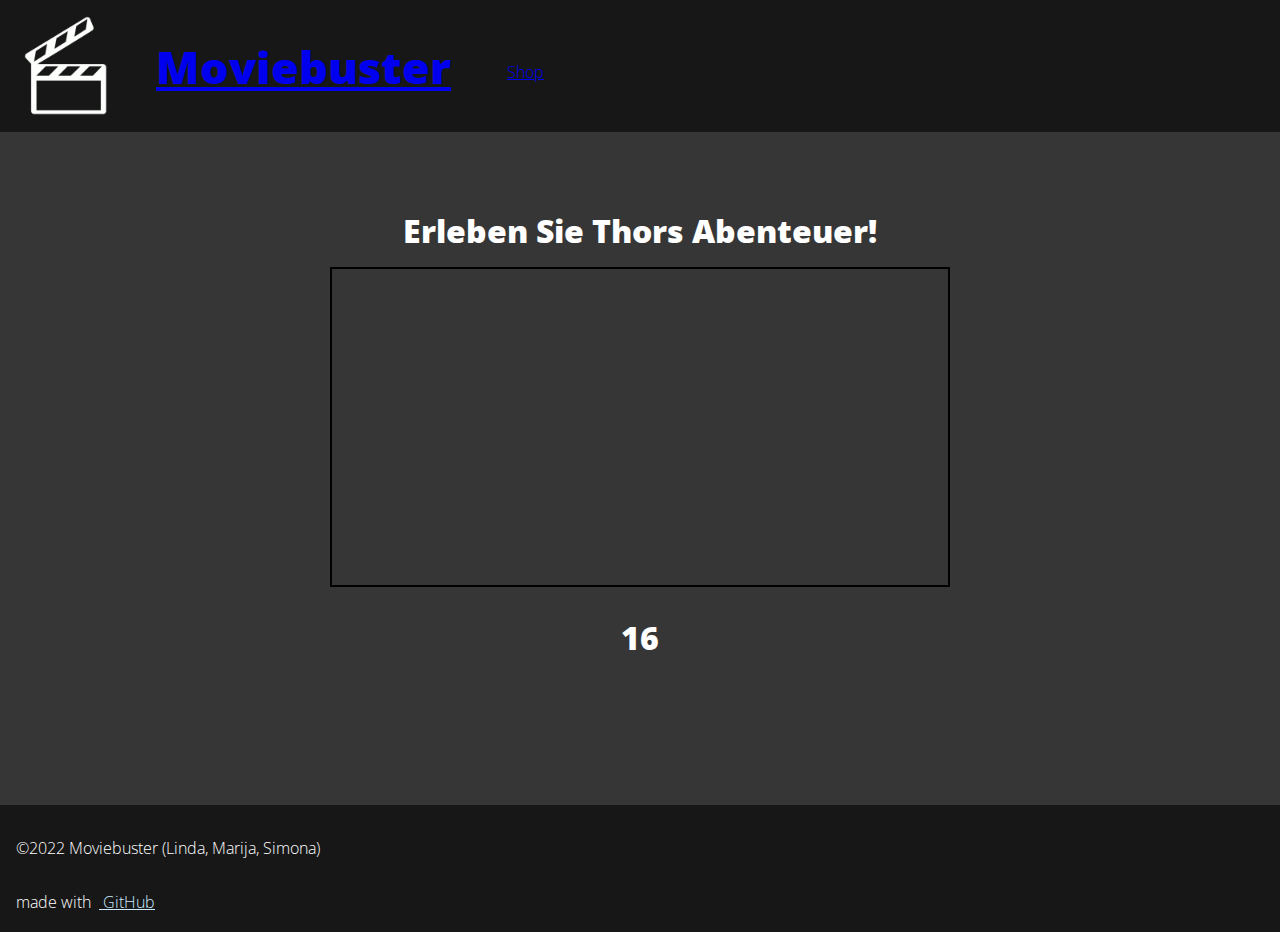
==== game.html @ c4063001 "Add files via upload" ====
<!DOCTYPE html>
<html lang="en">

  <head>
    <meta charset="UTF-8">
    <meta name="viewport" content="width=device-width, initial-scale=1.0">
           <title>Moviebuster - Onlinegame </title>
           <link rel="icon" type="image/png" href="assets/data/favicon.png">
    <link rel="stylesheet" href="assets/css/game.css">
    <script src="assets/js/script.js"> </script>

  </head>

  <body>

    <header class="flex">
      <img src="assets/data/logo.png" alt="Logo Moviebuster" height="100" href="index.html">
      <h1 class="masterhead"> <a href="index.html" id="masterhead"> Moviebuster </a> </h1>
        <div class="navigation">
          <p> <a  class ="navilink" href="shop.html"> Shop </a></p>
      </div>
          </header>

          <main> 
            <h1 class="gametitle"> Erleben Sie Thors Abenteuer! </h1>
            
            <div id="game">
              <div id="thor"></div>
              <div id="blitz"></div>
              <div id="herz"></div>
            </div>
            
            <h1 id="score">0</h1>

            <div class="best-score">
                          <!--
            <h1> Highscore</h1>
            <h1 id="highscore"> 0 </h1>-->
            </div>

  </main>

  <footer> <p> ©2022 Moviebuster (Linda, Marija, Simona) </p> <p> made with<a class ="link" href="https://github.com/"> GitHub</a> </p> </footer>
    <script src="assets/js/game.js"></script>
  </body>

</html>
---- assets/css/game.css ----
@import url('https://fonts.googleapis.com/css2?family=Open+Sans:ital,wght@0,300;0,500;0,700;0,800;1,300;1,800&display=swap');

html {
  -webkit-box-sizing: border-box; 
  box-sizing: border-box; 
  font-family:  "Open Sans",Arial, sans-serif;
  font-weight: 300;
  
 background-color: #363636;
 color: white;
 padding: 0;
 margin: 0;
 
}


body {
  display: flex;
  flex-flow: column;
  min-height: 100vh; /*Höhe soll 100% des Viewports sein */
}

main {padding: 4rem;}


* {
  padding: 0.5rem;
  }

  h1, h2, h3, h4, h5 {
      font-weight: 800;
  }

  
h1, h2, h3, h4, h5, p { 
 margin-bottom: 0.2em;
}

 .masterhead {
     font-size: 2.8rem;
     margin: 1rem;
  }

  .masterh2 {font-size: 1.2rem;}

 .bold {font-weight: 500;}
 .italic {font-style: italic;}
 .green {color: #b3ffc2;}
 

 .small {font-size: 0.8rem;}

 .link {
     color: #ccebff;
 }

 .link:hover, .link:focus {
           text-decoration: none;
 }

 .link:visited {
color: #e4c9ff;
 }

 header {
     background-color: #171717;
     margin: -1rem;
 }

 .flex {
     display: flex;
     flex-flow: row;
     align-items: center;
     flex-wrap: wrap;
 }

  footer {
     background-color: #171717;
     margin: -1rem;
     margin-top:auto;
   }

/*End allgemein */
 

/*OLD */

/*
  #score,
  .highscore {
    text-align: center;
    font-size: 2rem;
    margin-top: 20px;
  }
  
  
  
  #game {
    width: 600px;
    height: 300px;
    border: 2px solid black;
    margin: auto;
  }
  
  
  #dino {
    height: 75px;
    width: 75px;
    top: 225px;
    position: relative;
    background-image: url("https://github.com/kriscfoster/chrome-dino-game/blob/master/dino.png?raw=true");
    background-size: cover;
  }
  
  .dino-dies {
    background-color: red;
  }
  
  #blitz {
    width: 50px;
    height: 50px;
    position: relative;
    top: 175px;
    left: 550px;
    background-image: url("https://github.com/kriscfoster/chrome-dino-game/blob/master/rock.png?raw=true");
    background-size: cover;
    animation: blitz 1.33s infinite;
  }
  
  @keyframes blitz {
    0% {
      left: 550px;
    }
  
    100% {
      left: -50px;
    }
  }
  
  .jump-animation {
    animation: jump 0.5s;
  }
  
  @keyframes jump {
    0% {
      top: 225px;
    }
  
    50% {
      top: 75px;
    }
  
    75% {
      top: 75px;
    }
  
    100% {
      top: 225px;
    }
  }
  
  
  
  #background {
    position: absolute;
    width: 600px;
    height: 300px;
    background-image: url("https://github.com/kriscfoster/chrome-dino-game/blob/master/background.jpg?raw=true");
    background-size: cover;
    animation: moveBg 10.33s linear infinite;
  }
  */

/*End OLD */

.gametitle {text-align: center;}

#score {
  text-align: center;
  color: white;
}
h1 {color: white;
text-align: center;
}

#highscore {
  color: white;
 text-align: center;
 }

#game {
  width: 600px;
  height: 300px;
  border: 2px solid black;
  margin: auto;
  background-image: url("https://lh3.googleusercontent.com/t8jzr310rC5obgwRHRljXVYqpVt_LwPzoBoBknYxU9QH4sDPlItjYN_IGNbDIaK6d89pVC7XxGM87-QypJ9CmgHXSA=w640-h400-e365-rj-sc0x00ffffff");
  background-size: cover;
  animation: moveBg 6.33s linear infinite;
}

#thor {
  height: 90px;
  width: 125px;
  top: 150px;
  position: relative;
  background-image: url("https://www.pngkey.com/png/full/48-480753_designs-spacecraft-png-spaceship-birds-eye-view.png");
  background-size: cover;

}

#blitz {
  width: 65px;
  height: 50px;
  position: relative;
  top: 80px;
  left: 550px;
  background-image: url("https://www.pngall.com/wp-content/uploads/12/Asteroid-Meteor-PNG.png");
  background-size: cover;
  animation: blitz 2s infinite;
}

#herz {
  width: 60px;
  height: 60px;
  position: relative; 
  top: 90px;
  left: 580px;
  background-image: url(../data/game/herz.png);
  animation: herz 3s infinte; 
}

@keyframes herz {
  0% {left: 580px;}
  100% {left: -65px;}
}

.background {
  background-size: cover;
    
}

@keyframes blitz {
  0% { left: 550px; }

  100% { left: -65px; }
}

.jump-animation {
  animation: jump 0.8s;
}

@keyframes jump {
  0% { top: 150px; }

  50% { top: 60px; }

  75% {  top: 60px; }

  100% { top: 150px; }
}


  @keyframes moveBg {
    0% { background-position: 0 0; }
   
    100% { background-position:  -600px 0; }
  }
  

  .death 
  {background-color: red;}
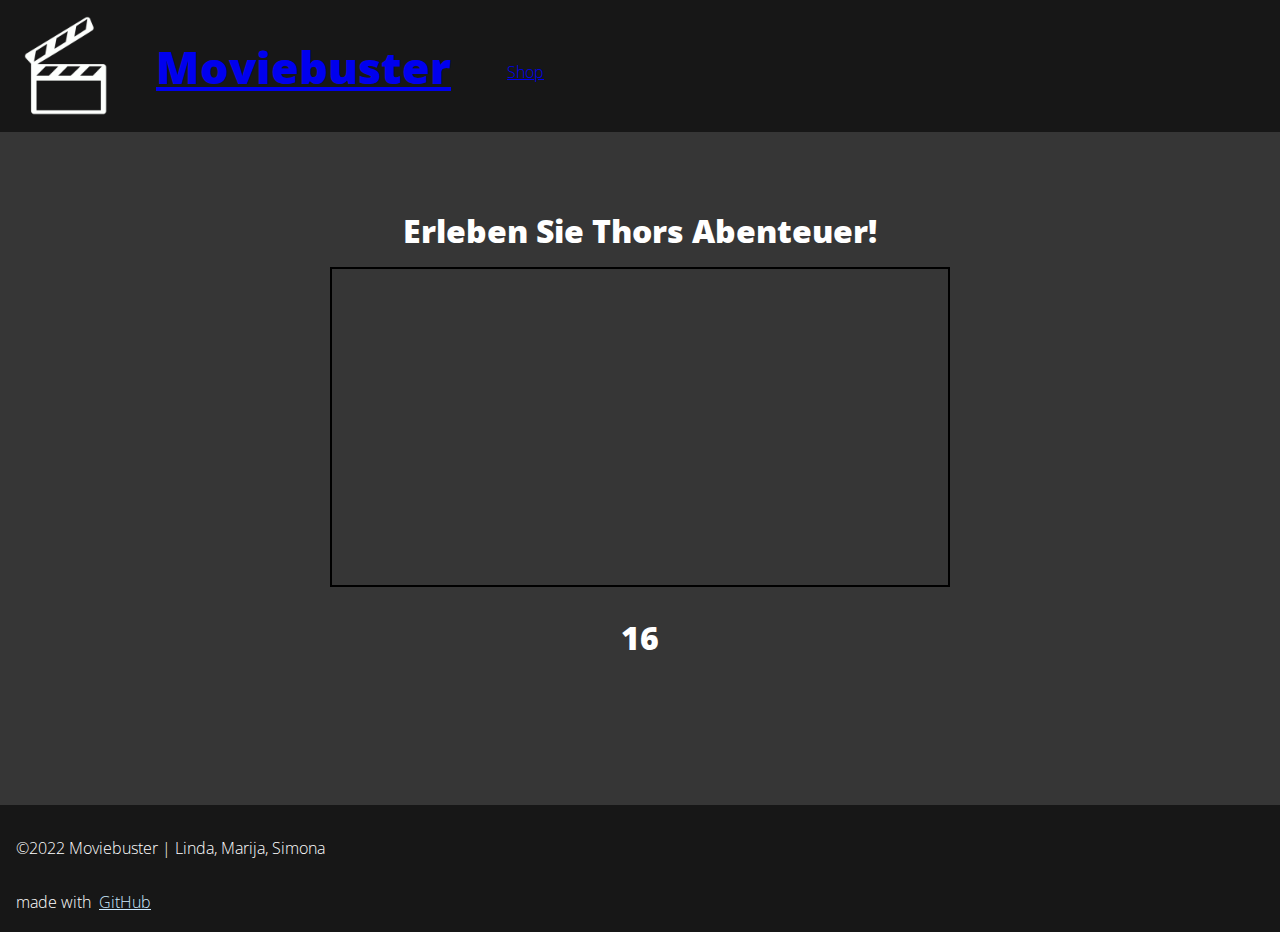
==== commit 05c80721: "Add files via upload" ====
--- a/game.html
+++ b/game.html
@@ -40,7 +40,7 @@
 
   </main>
 
-  <footer> <p> ©2022 Moviebuster (Linda, Marija, Simona) </p> <p> made with<a class ="link" href="https://github.com/"> GitHub</a> </p> </footer>
+  <footer> <p> ©2022 Moviebuster | Linda, Marija, Simona </p> <p> made with<a class ="link" href="https://github.com/">GitHub</a> </p> </footer>
     <script src="assets/js/game.js"></script>
   </body>
 
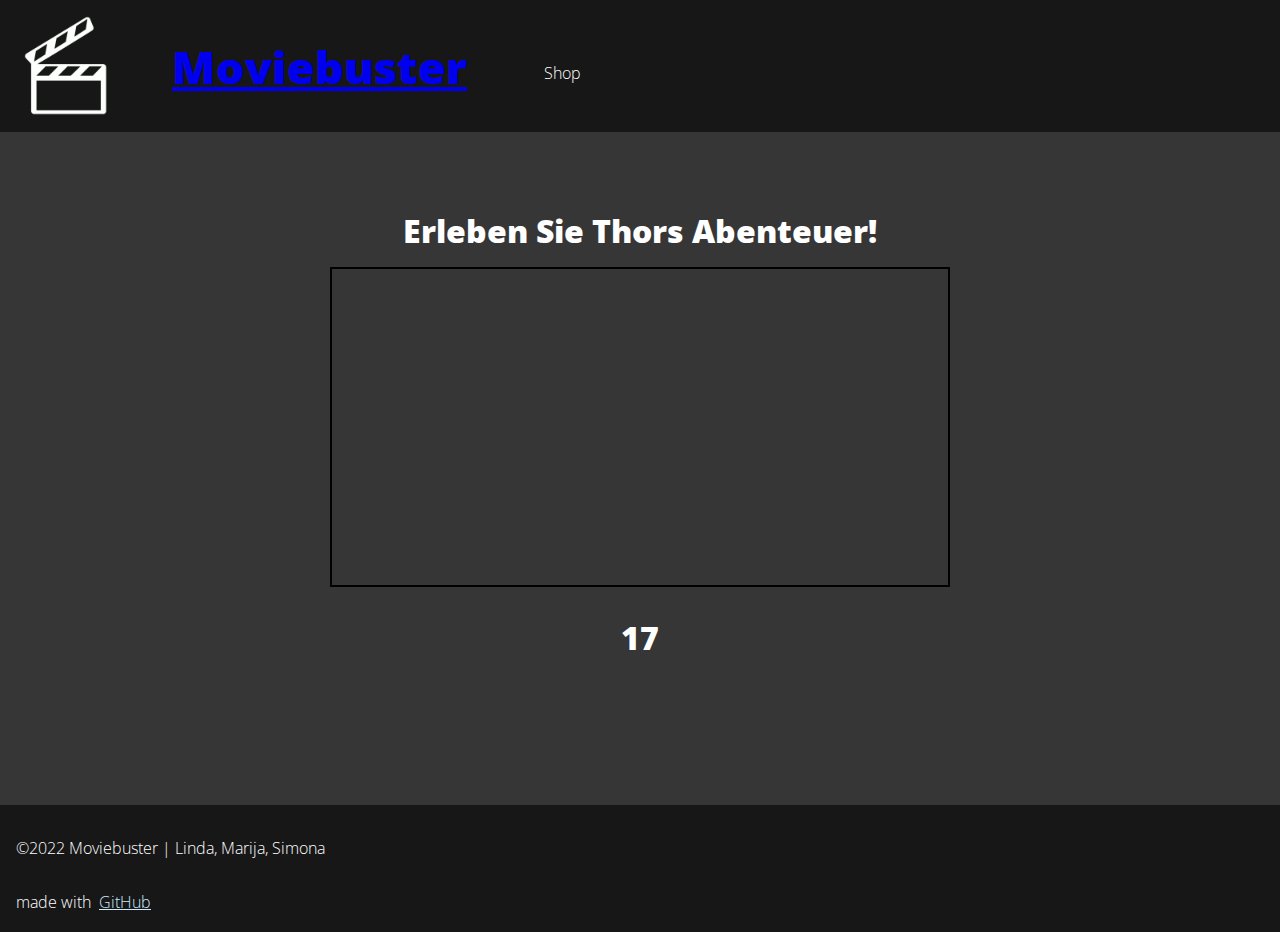
==== commit 523aa0e5: "Add files via upload" ====
--- a/game.html
+++ b/game.html
@@ -1,47 +1,50 @@
 <!DOCTYPE html>
 <html lang="en">
 
-  <head>
-    <meta charset="UTF-8">
-    <meta name="viewport" content="width=device-width, initial-scale=1.0">
-           <title>Moviebuster - Onlinegame </title>
-           <link rel="icon" type="image/png" href="assets/data/favicon.png">
-    <link rel="stylesheet" href="assets/css/game.css">
-    <script src="assets/js/script.js"> </script>
+<head>
+  <meta charset="UTF-8">
+  <meta name="viewport" content="width=device-width, initial-scale=1.0">
+  <title>Moviebuster - Onlinegame </title>
+  <link rel="icon" type="image/png" href="assets/data/favicon.png">
+  <link rel="stylesheet" href="assets/css/game.css">
+  <script src="assets/js/script.js"> </script>
 
-  </head>
+</head>
 
-  <body>
+<body>
 
-    <header class="flex">
-      <img src="assets/data/logo.png" alt="Logo Moviebuster" height="100" href="index.html">
-      <h1 class="masterhead"> <a href="index.html" id="masterhead"> Moviebuster </a> </h1>
-        <div class="navigation">
-          <p> <a  class ="navilink" href="shop.html"> Shop </a></p>
-      </div>
-          </header>
+  <header class="flex">
+    <img src="assets/data/logo.png" alt="Logo Moviebuster" height="100" href="index.html">
+    <h1 class="masterhead"> <a href="index.html" id="masterhead"> Moviebuster </a> </h1>
+    <div class="navigation">
+      <p> <a class="navilink" href="shop.html"> Shop </a></p>
+    </div>
+  </header>
 
-          <main> 
-            <h1 class="gametitle"> Erleben Sie Thors Abenteuer! </h1>
-            
-            <div id="game">
-              <div id="thor"></div>
-              <div id="blitz"></div>
-              <div id="herz"></div>
-            </div>
-            
-            <h1 id="score">0</h1>
+  <main>
+    <h1 class="gametitle"> Erleben Sie Thors Abenteuer! </h1>
 
-            <div class="best-score">
-                          <!--
+    <div id="game">
+      <div id="thor"></div>
+      <div id="blitz"></div>
+      <div id="herz"></div>
+    </div>
+
+    <h1 id="score">0</h1>
+
+    <div class="best-score">
+      <!--
             <h1> Highscore</h1>
             <h1 id="highscore"> 0 </h1>-->
-            </div>
+    </div>
 
   </main>
 
-  <footer> <p> ©2022 Moviebuster | Linda, Marija, Simona </p> <p> made with<a class ="link" href="https://github.com/">GitHub</a> </p> </footer>
-    <script src="assets/js/game.js"></script>
-  </body>
+  <footer>
+    <p> ©2022 Moviebuster | Linda, Marija, Simona </p>
+    <p> made with<a class="link" href="https://github.com/">GitHub</a> </p>
+  </footer>
+  <script src="assets/js/game.js"></script>
+</body>
 
-</html>
+</html>--- a/assets/css/game.css
+++ b/assets/css/game.css
@@ -36,12 +36,23 @@
  margin-bottom: 0.2em;
 }
 
- .masterhead {
+ .masterhead, #masterhead, #masterhead:visited  {
      font-size: 2.8rem;
      margin: 1rem;
   }
 
   .masterh2 {font-size: 1.2rem;}
+
+  .navilink {
+    color: white;
+    text-decoration: none;
+    padding: 0.8rem;
+  }
+
+  .navilink:hover, .page-activ {
+    background-color: #363636;
+  
+  }
 
  .bold {font-weight: 500;}
  .italic {font-style: italic;}
@@ -269,4 +280,4 @@
 
   .death 
   {background-color: red;}
-  +  
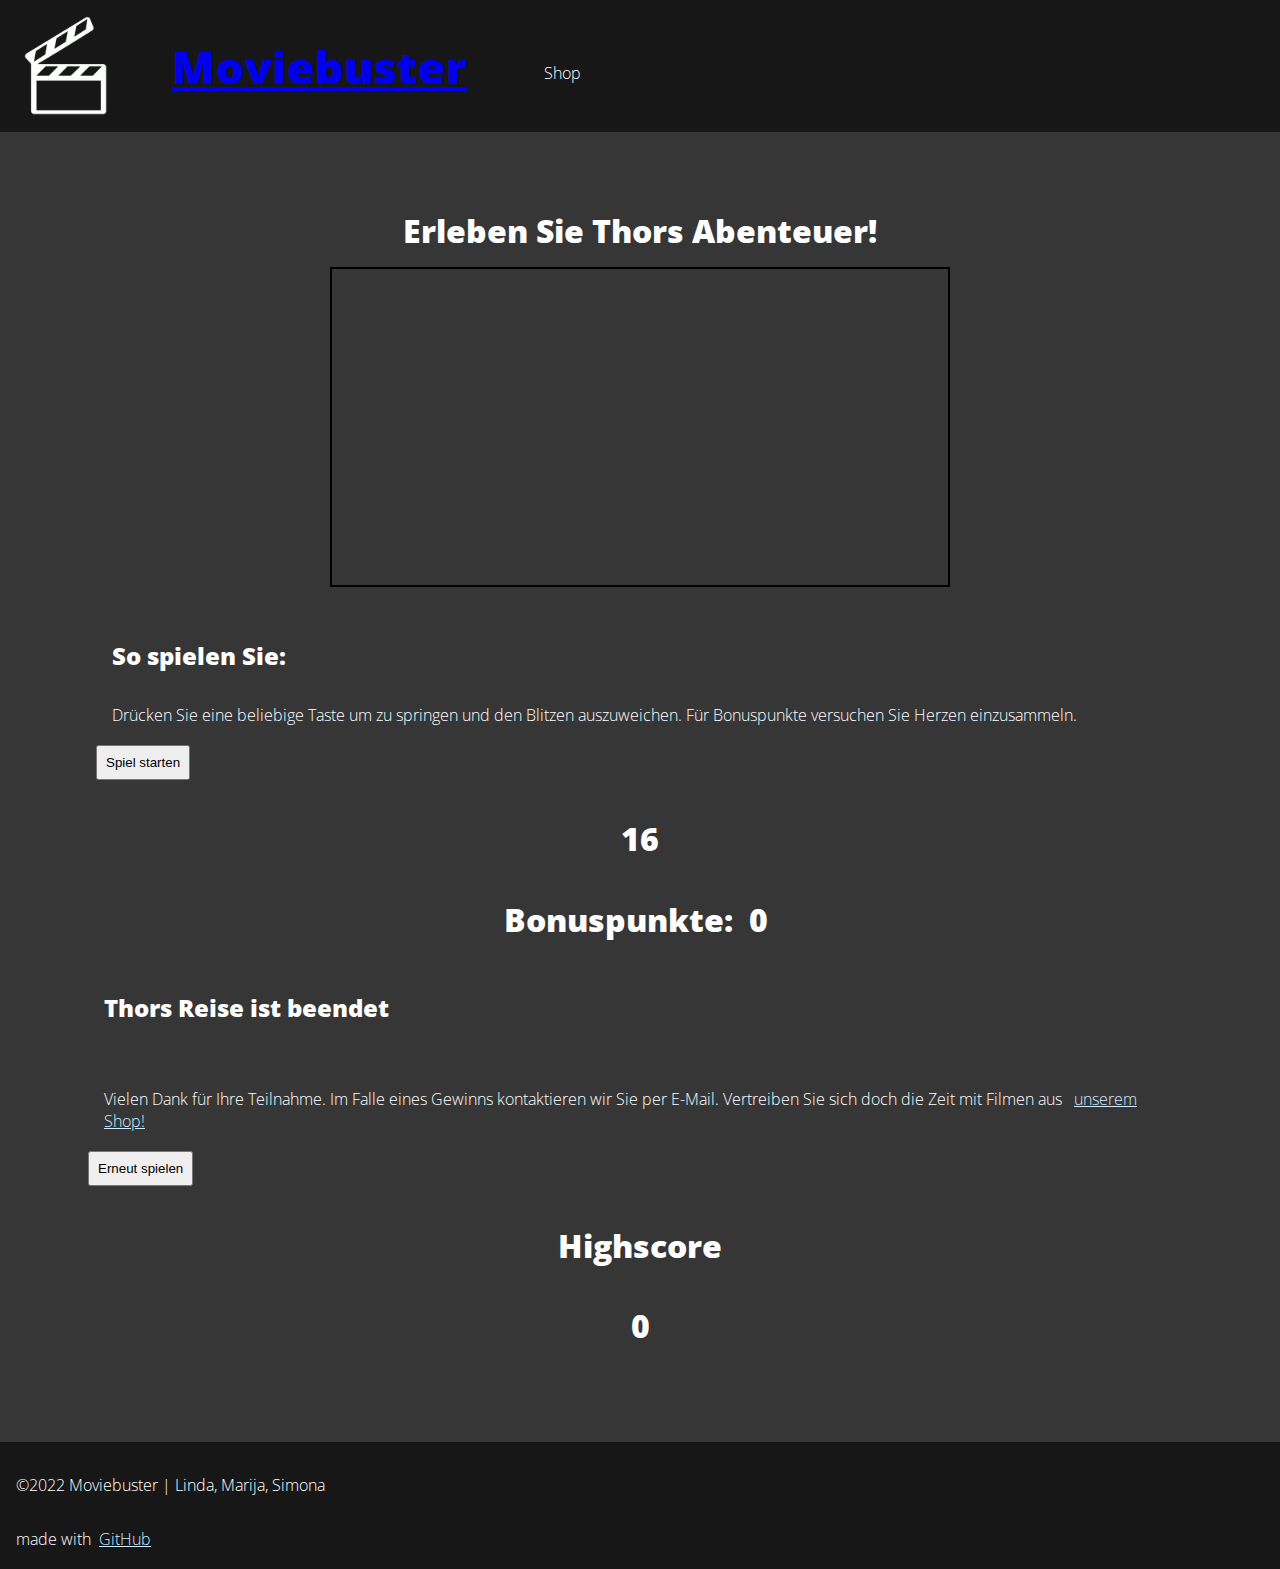
==== commit a46998f8: "Add files via upload" ====
--- a/game.html
+++ b/game.html
@@ -25,18 +25,49 @@
     <h1 class="gametitle"> Erleben Sie Thors Abenteuer! </h1>
 
     <div id="game">
+      <div id="background"></div>
       <div id="thor"></div>
       <div id="blitz"></div>
       <div id="herz"></div>
     </div>
+ 
+    <div class ="blackbox flexbox"> 
 
-    <h1 id="score">0</h1>
+<div id="start-screen">
+      <div id="about-game"> 
+      <h2 class="spiel-titel"> So spielen Sie: </h2>
+      <p class="about-game" > Drücken Sie eine beliebige Taste um zu springen und den Blitzen auszuweichen. Für Bonuspunkte versuchen Sie Herzen einzusammeln. </p>
+    </div>
 
-    <div class="best-score">
-      <!--
-            <h1> Highscore</h1>
-            <h1 id="highscore"> 0 </h1>-->
+    <button class="button" id="startbutton"> Spiel starten </button>
+
+  </div> <!-- Ende Start Screen -->
+
+    <h1 id="score"> 0</h1>
+    <h1 id="bonustext"> Bonuspunkte: <span id="bonuspoints">0</span></h1>
+
+    <div id="game-over"> 
+      <h2 class="spiel-titel"> Thors Reise ist beendet </h2>
+      <p id="scoreCount"> </p>
+      <p class="lose-text"> Vielen Dank für Ihre Teilnahme. Im Falle eines Gewinns kontaktieren wir Sie per E-Mail.
+         Vertreiben Sie sich doch die Zeit mit Filmen aus <a class="link" href="shop.html">unserem Shop!</a></p>
+      
     </div>
+
+    <button id="restartbutton" class="button"> Erneut spielen </button>
+    <div class="best-score" id="best-score">
+      <h1> Highscore</h1> <h1 id="highscore"> 0 </h1>
+    </div>
+
+   
+  </div>
+
+  <audio id="audio">
+        <source src="assets/data/game/soundtrack.mp3" type="audio/mpeg">
+  </audio>
+  <audio id="pling">
+    <source src="assets/data/game/pling.mp3" type="audio/mpeg">
+</audio>
 
   </main>
 
--- a/assets/css/game.css
+++ b/assets/css/game.css
@@ -1,98 +1,126 @@
 @import url('https://fonts.googleapis.com/css2?family=Open+Sans:ital,wght@0,300;0,500;0,700;0,800;1,300;1,800&display=swap');
 
 html {
-  -webkit-box-sizing: border-box; 
-  box-sizing: border-box; 
-  font-family:  "Open Sans",Arial, sans-serif;
+  -webkit-box-sizing: border-box;
+  box-sizing: border-box;
+  font-family: "Open Sans", Arial, sans-serif;
   font-weight: 300;
-  
- background-color: #363636;
- color: white;
- padding: 0;
- margin: 0;
- 
+
+  background-color: #363636;
+  color: white;
+  padding: 0;
+  margin: 0;
+
 }
 
 
 body {
   display: flex;
   flex-flow: column;
-  min-height: 100vh; /*Höhe soll 100% des Viewports sein */
-}
-
-main {padding: 4rem;}
+  min-height: 100vh;
+  /*Höhe soll 100% des Viewports sein */
+}
+
+main {
+  padding: 4rem;
+}
 
 
 * {
   padding: 0.5rem;
-  }
-
-  h1, h2, h3, h4, h5 {
-      font-weight: 800;
-  }
-
-  
-h1, h2, h3, h4, h5, p { 
- margin-bottom: 0.2em;
-}
-
- .masterhead, #masterhead, #masterhead:visited  {
-     font-size: 2.8rem;
-     margin: 1rem;
-  }
-
-  .masterh2 {font-size: 1.2rem;}
-
-  .navilink {
-    color: white;
-    text-decoration: none;
-    padding: 0.8rem;
-  }
-
-  .navilink:hover, .page-activ {
-    background-color: #363636;
-  
-  }
-
- .bold {font-weight: 500;}
- .italic {font-style: italic;}
- .green {color: #b3ffc2;}
- 
-
- .small {font-size: 0.8rem;}
-
- .link {
-     color: #ccebff;
- }
-
- .link:hover, .link:focus {
-           text-decoration: none;
- }
-
- .link:visited {
-color: #e4c9ff;
- }
-
- header {
-     background-color: #171717;
-     margin: -1rem;
- }
-
- .flex {
-     display: flex;
-     flex-flow: row;
-     align-items: center;
-     flex-wrap: wrap;
- }
-
-  footer {
-     background-color: #171717;
-     margin: -1rem;
-     margin-top:auto;
-   }
+}
+
+h1,
+h2,
+h3,
+h4,
+h5 {
+  font-weight: 800;
+}
+
+
+h1,
+h2,
+h3,
+h4,
+h5,
+p {
+  margin-bottom: 0.2em;
+}
+
+.masterhead,
+#masterhead,
+#masterhead:visited {
+  font-size: 2.8rem;
+  margin: 1rem;
+}
+
+.masterh2 {
+  font-size: 1.2rem;
+}
+
+.navilink {
+  color: white;
+  text-decoration: none;
+  padding: 0.8rem;
+}
+
+.navilink:hover,
+.page-activ {
+  background-color: #363636;
+
+}
+
+.bold {
+  font-weight: 500;
+}
+
+.italic {
+  font-style: italic;
+}
+
+.green {
+  color: #b3ffc2;
+}
+
+
+.small {
+  font-size: 0.8rem;
+}
+
+.link {
+  color: #ccebff;
+}
+
+.link:hover,
+.link:focus {
+  text-decoration: none;
+}
+
+.link:visited {
+  color: #e4c9ff;
+}
+
+header {
+  background-color: #171717;
+  margin: -1rem;
+}
+
+.flex {
+  display: flex;
+  flex-flow: row;
+  align-items: center;
+  flex-wrap: wrap;
+}
+
+footer {
+  background-color: #171717;
+  margin: -1rem;
+  margin-top: auto;
+}
 
 /*End allgemein */
- 
+
 
 /*OLD */
 
@@ -184,20 +212,24 @@
 
 /*End OLD */
 
-.gametitle {text-align: center;}
+.gametitle {
+  text-align: center;
+}
 
 #score {
   text-align: center;
   color: white;
 }
-h1 {color: white;
-text-align: center;
+
+h1 {
+  color: white;
+  text-align: center;
 }
 
 #highscore {
   color: white;
- text-align: center;
- }
+  text-align: center;
+}
 
 #game {
   width: 600px;
@@ -233,27 +265,36 @@
 #herz {
   width: 60px;
   height: 60px;
-  position: relative; 
+  position: relative;
   top: 90px;
   left: 580px;
   background-image: url(../data/game/herz.png);
-  animation: herz 3s infinte; 
+  animation: herz 3s infinte;
 }
 
 @keyframes herz {
-  0% {left: 580px;}
-  100% {left: -65px;}
+  0% {
+    left: 580px;
+  }
+
+  100% {
+    left: -65px;
+  }
 }
 
 .background {
   background-size: cover;
-    
+
 }
 
 @keyframes blitz {
-  0% { left: 550px; }
-
-  100% { left: -65px; }
+  0% {
+    left: 550px;
+  }
+
+  100% {
+    left: -65px;
+  }
 }
 
 .jump-animation {
@@ -261,23 +302,35 @@
 }
 
 @keyframes jump {
-  0% { top: 150px; }
-
-  50% { top: 60px; }
-
-  75% {  top: 60px; }
-
-  100% { top: 150px; }
-}
-
-
-  @keyframes moveBg {
-    0% { background-position: 0 0; }
-   
-    100% { background-position:  -600px 0; }
-  }
-  
-
-  .death 
-  {background-color: red;}
-  
+  0% {
+    top: 150px;
+  }
+
+  50% {
+    top: 60px;
+  }
+
+  75% {
+    top: 60px;
+  }
+
+  100% {
+    top: 150px;
+  }
+}
+
+
+@keyframes moveBg {
+  0% {
+    background-position: 0 0;
+  }
+
+  100% {
+    background-position: -600px 0;
+  }
+}
+
+
+.death {
+  background-color: red;
+}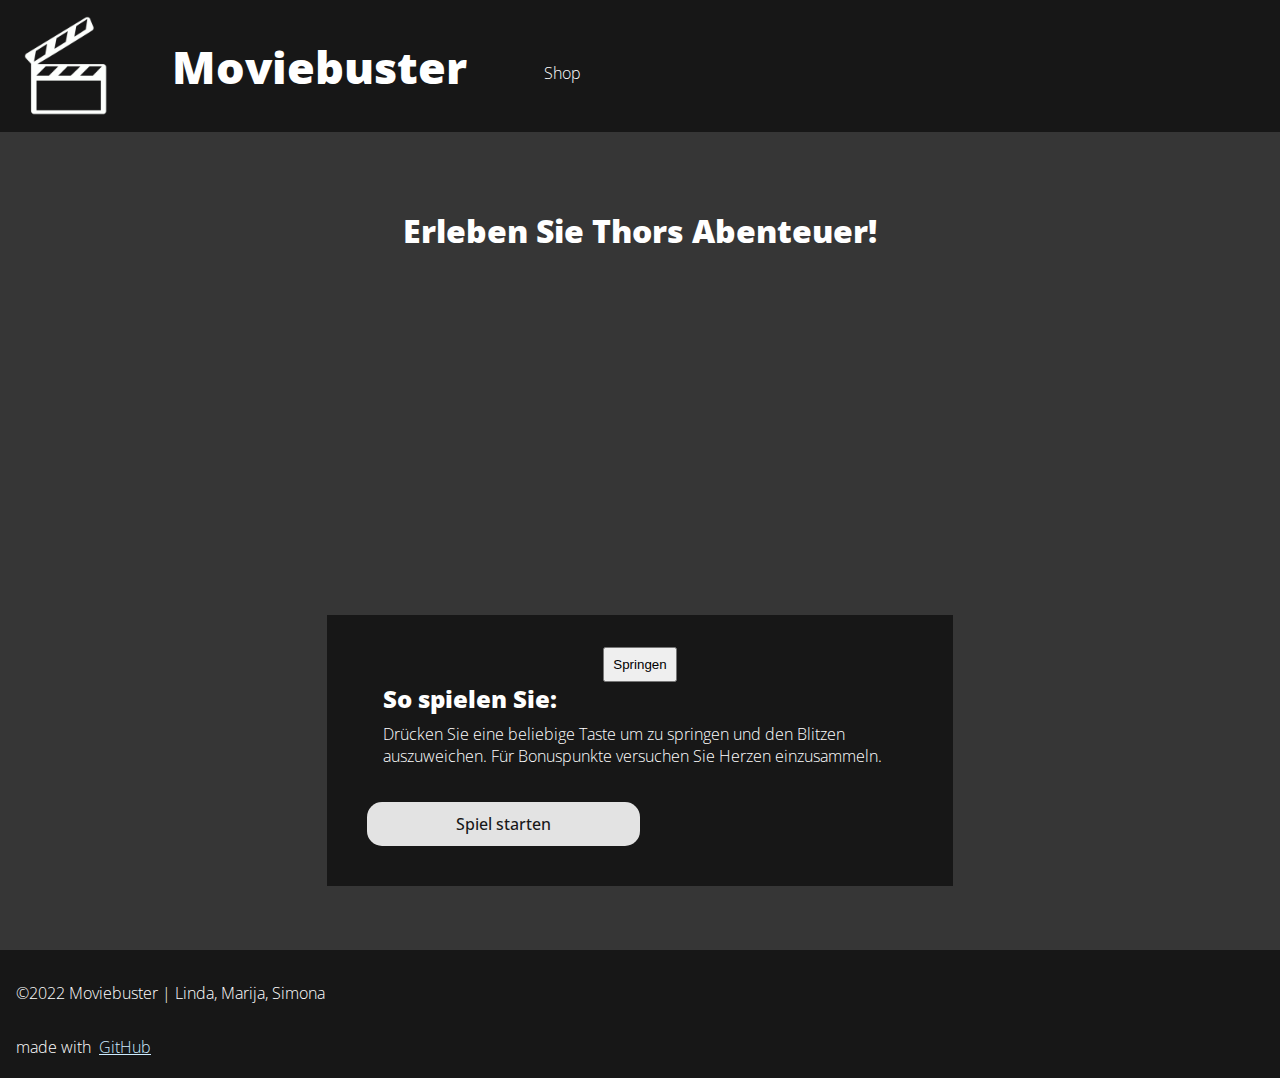
==== commit 3aaff69c: "Add files via upload" ====
--- a/game.html
+++ b/game.html
@@ -30,8 +30,11 @@
       <div id="blitz"></div>
       <div id="herz"></div>
     </div>
+
+   
  
     <div class ="blackbox flexbox"> 
+      <button class="jump-button button2" id="spring"> Springen </button>
 
 <div id="start-screen">
       <div id="about-game"> 
@@ -50,7 +53,7 @@
       <h2 class="spiel-titel"> Thors Reise ist beendet </h2>
       <p id="scoreCount"> </p>
       <p class="lose-text"> Vielen Dank für Ihre Teilnahme. Im Falle eines Gewinns kontaktieren wir Sie per E-Mail.
-         Vertreiben Sie sich doch die Zeit mit Filmen aus <a class="link" href="shop.html">unserem Shop!</a></p>
+         Vertreiben Sie sich doch die Zeit mit Filmen aus<a class="link" href="shop.html">unserem Shop!</a></p>
       
     </div>
 
--- a/assets/css/game.css
+++ b/assets/css/game.css
@@ -53,6 +53,8 @@
 #masterhead:visited {
   font-size: 2.8rem;
   margin: 1rem;
+  color: white;
+  text-decoration: none;
 }
 
 .masterh2 {
@@ -99,6 +101,14 @@
 
 .link:visited {
   color: #e4c9ff;
+}
+
+.blackbox {
+  background-color: #171717;
+  margin: auto;
+  margin-top: 2rem;
+  padding: 2rem;
+  width: 562px;
 }
 
 header {
@@ -119,218 +129,185 @@
   margin-top: auto;
 }
 
+.flexbox {
+  display: flex;
+  flex-direction: column;
+  align-items: center;
+  justify-content: center;
+ 
+}
+
 /*End allgemein */
 
 
-/*OLD */
-
-/*
-  #score,
-  .highscore {
-    text-align: center;
-    font-size: 2rem;
-    margin-top: 20px;
-  }
-  
-  
-  
-  #game {
-    width: 600px;
-    height: 300px;
-    border: 2px solid black;
-    margin: auto;
-  }
-  
-  
-  #dino {
-    height: 75px;
-    width: 75px;
-    top: 225px;
-    position: relative;
-    background-image: url("https://github.com/kriscfoster/chrome-dino-game/blob/master/dino.png?raw=true");
-    background-size: cover;
-  }
-  
-  .dino-dies {
-    background-color: red;
-  }
-  
-  #blitz {
-    width: 50px;
-    height: 50px;
-    position: relative;
-    top: 175px;
-    left: 550px;
-    background-image: url("https://github.com/kriscfoster/chrome-dino-game/blob/master/rock.png?raw=true");
-    background-size: cover;
-    animation: blitz 1.33s infinite;
-  }
-  
-  @keyframes blitz {
-    0% {
-      left: 550px;
-    }
-  
-    100% {
-      left: -50px;
-    }
-  }
-  
-  .jump-animation {
-    animation: jump 0.5s;
-  }
-  
-  @keyframes jump {
-    0% {
-      top: 225px;
-    }
-  
-    50% {
-      top: 75px;
-    }
-  
-    75% {
-      top: 75px;
-    }
-  
-    100% {
-      top: 225px;
-    }
-  }
-  
-  
-  
-  #background {
-    position: absolute;
-    width: 600px;
-    height: 300px;
-    background-image: url("https://github.com/kriscfoster/chrome-dino-game/blob/master/background.jpg?raw=true");
-    background-size: cover;
-    animation: moveBg 10.33s linear infinite;
-  }
-  */
-
-/*End OLD */
-
-.gametitle {
+.button {
+  padding: 0.7rem 1rem;
+  background-color: #e3e3e3;
+  color: #171717;
+  border: none;
+  border-radius: 15px;
+  font-family: inherit;
+  font-size: inherit;
+  font-weight: 500;
+  width: 50%;
+ 
+ }
+
+.button:hover,
+button:focus {
+  background-color: #363636;
+  color: white;
+ 
+}
+
+
+#restartbutton {display: none;}
+
+.spiel-titel {  margin: -1.5rem 0;}
+
+#about-game {  margin-bottom: 1rem;}
+
+.gametitle { text-align: center; }
+
+#score, #bonustext {
   text-align: center;
-}
-
-#score {
+  color: white;
+  display: none;
+}
+
+h1 {
+  color: white;
   text-align: center;
-  color: white;
-}
-
-h1 {
+}
+
+#best-score { display: none;}
+
+#highscore {
   color: white;
   text-align: center;
 }
 
-#highscore {
-  color: white;
-  text-align: center;
-}
+#game-over {  display: none;}
+
+/*Game elemente*/
 
 #game {
   width: 600px;
   height: 300px;
-  border: 2px solid black;
-  margin: auto;
+   margin: auto;
+   position: relative;
+  
+   }
+
+ #background {
+  position: absolute;
+  background-size: cover;
+  width: 600px;
+  height: 300px;
   background-image: url("https://lh3.googleusercontent.com/t8jzr310rC5obgwRHRljXVYqpVt_LwPzoBoBknYxU9QH4sDPlItjYN_IGNbDIaK6d89pVC7XxGM87-QypJ9CmgHXSA=w640-h400-e365-rj-sc0x00ffffff");
-  background-size: cover;
-  animation: moveBg 6.33s linear infinite;
-}
+ }
+
+.background {background-size: cover;}
+
+.bg-animation { animation: moveBg 6.33s linear infinite;}
 
 #thor {
-  height: 90px;
-  width: 125px;
-  top: 150px;
+  height: 75px;
+  width: 75px;
+  top: 225px;
   position: relative;
   background-image: url("https://www.pngkey.com/png/full/48-480753_designs-spacecraft-png-spaceship-birds-eye-view.png");
   background-size: cover;
-
-}
+}
+
+.jump-animation { animation: jump 0.8s;}
 
 #blitz {
-  width: 65px;
+  
+  width: 50px;
   height: 50px;
   position: relative;
-  top: 80px;
-  left: 550px;
+  top: 160px;
+  left: 520px;
   background-image: url("https://www.pngall.com/wp-content/uploads/12/Asteroid-Meteor-PNG.png");
   background-size: cover;
-  animation: blitz 2s infinite;
-}
+  
+}
+
+.blitz-animation {animation: blitz 2s infinite;}
 
 #herz {
-  width: 60px;
-  height: 60px;
-  position: relative;
-  top: 90px;
-  left: 580px;
-  background-image: url(../data/game/herz.png);
-  animation: herz 3s infinte;
-}
-
-@keyframes herz {
+  width: 50px;
+  height: 50px;
+  position: absolute;
+  top: 60px;
+  left: 520px;
+  background-image: url("https://www.dwds.de/normal/Herz.png");
+  background-size: cover;
+ 
+}
+
+.herzAnimation { animation: herz1 3s infinite;}
+
+
+
+/* Animations Keyframes*/
+
+@keyframes blitz {
+  0% {  left: 520px; }
+
+  100% {   left: -50px; }
+}
+
+
+@keyframes jump {
+  0% {   top: 225px; }
+
+  50% {  top: 75px; }
+
+  75% { top: 75px; }
+
+  100% {top: 225px; }
+}
+
+
+
+@keyframes herz1 {
+  0% { left: 520px; }
+
+  100% { left: -65px;}
+}
+
+@keyframes herz2 {
   0% {
-    left: 580px;
+    left: 520px;
+    top: 100px;
   }
 
   100% {
-    left: -65px;
+    left: -50px;
+    top: 20px;
   }
 }
 
-.background {
-  background-size: cover;
-
-}
-
-@keyframes blitz {
+@keyframes herz3 {
   0% {
-    left: 550px;
+    left: 520px;
+    top: 100px;
   }
 
   100% {
-    left: -65px;
+    left: -50px;
+    top: 0px;
   }
 }
 
-.jump-animation {
-  animation: jump 0.8s;
-}
-
-@keyframes jump {
-  0% {
-    top: 150px;
-  }
-
-  50% {
-    top: 60px;
-  }
-
-  75% {
-    top: 60px;
-  }
-
-  100% {
-    top: 150px;
-  }
-}
-
 
 @keyframes moveBg {
-  0% {
-    background-position: 0 0;
-  }
-
-  100% {
-    background-position: -600px 0;
-  }
-}
-
-
-.death {
-  background-color: red;
-}+  0% { background-position: 0 0;}
+
+  100% { background-position: -600px 0;}
+}
+
+.death {background-color: red; }
+.herzCollect {background-color: green;}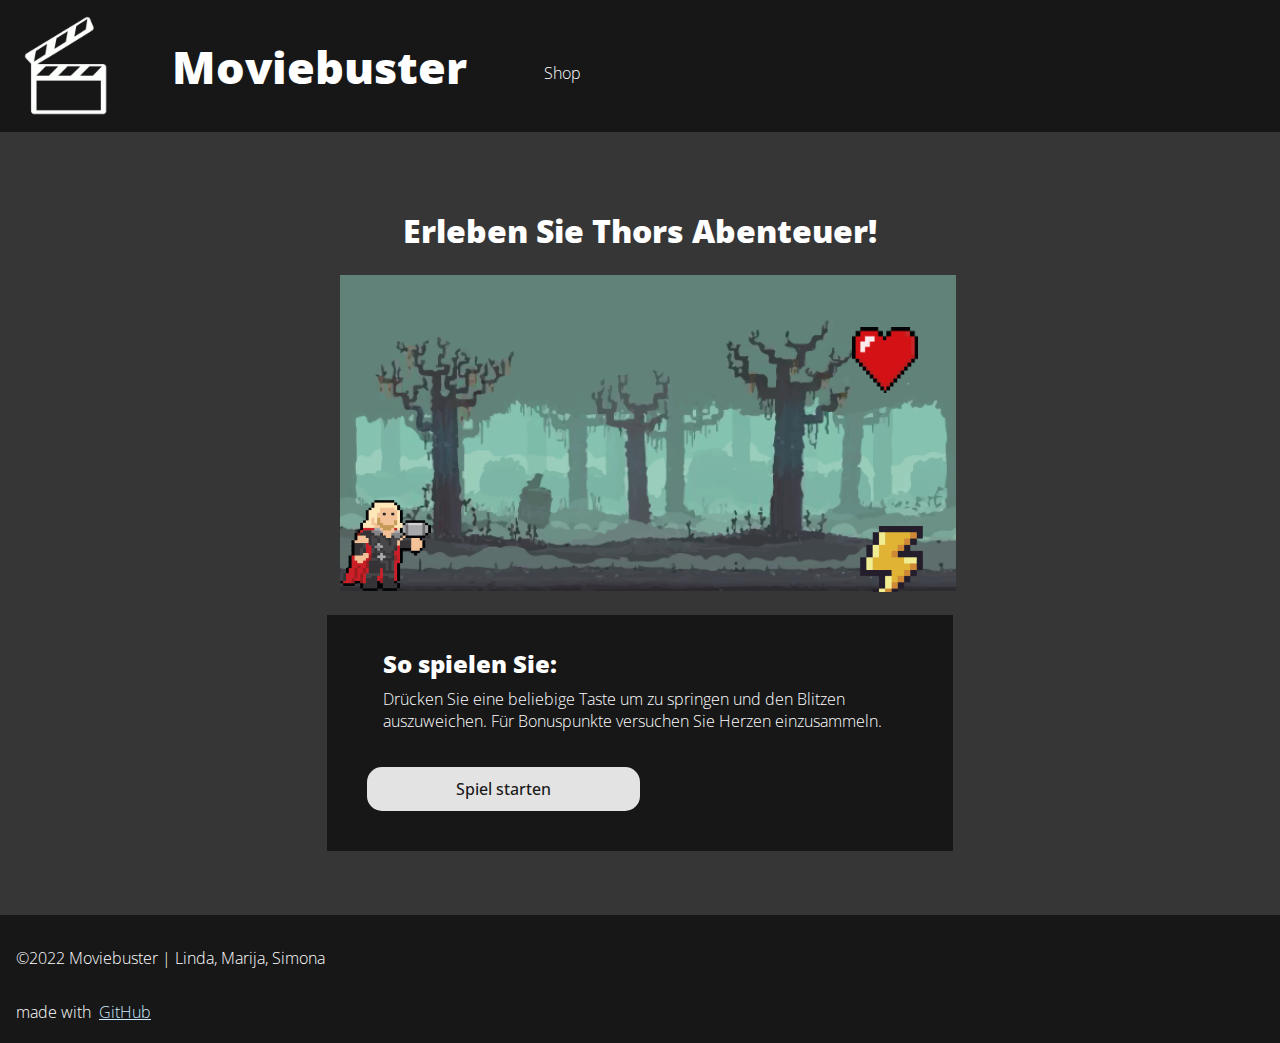
==== commit 138b7ce0: "Add files via upload" ====
--- a/game.html
+++ b/game.html
@@ -7,8 +7,6 @@
   <title>Moviebuster - Onlinegame </title>
   <link rel="icon" type="image/png" href="assets/data/favicon.png">
   <link rel="stylesheet" href="assets/css/game.css">
-  <script src="assets/js/script.js"> </script>
-
 </head>
 
 <body>
@@ -26,51 +24,53 @@
 
     <div id="game">
       <div id="background"></div>
-      <div id="thor"></div>
+      <div id="thor" class="thor"></div>
       <div id="blitz"></div>
       <div id="herz"></div>
     </div>
 
-   
- 
-    <div class ="blackbox flexbox"> 
+
+
+    <div class="blackbox flexbox">
       <button class="jump-button button2" id="spring"> Springen </button>
 
-<div id="start-screen">
-      <div id="about-game"> 
-      <h2 class="spiel-titel"> So spielen Sie: </h2>
-      <p class="about-game" > Drücken Sie eine beliebige Taste um zu springen und den Blitzen auszuweichen. Für Bonuspunkte versuchen Sie Herzen einzusammeln. </p>
+      <div id="start-screen">
+        <div id="about-game">
+          <h2 class="spiel-titel"> So spielen Sie: </h2>
+          <p class="about-game"> Drücken Sie eine beliebige Taste um zu springen und den Blitzen auszuweichen. Für
+            Bonuspunkte versuchen Sie Herzen einzusammeln. </p>
+        </div>
+
+        <button class="button" id="startbutton"> Spiel starten </button>
+
+      </div> <!-- Ende Start Screen -->
+
+      <h1 id="score">0</h1>
+      <h1 id="bonustext"> Bonuspunkte: <span id="bonuspoints">0</span></h1>
+
+      <div id="game-over">
+        <h2 class="spiel-titel"> Thors Reise ist beendet </h2>
+        <p id="scoreCount"> </p>
+        <p class="lose-text"> Vielen Dank für Ihre Teilnahme. Im Falle eines Gewinns kontaktieren wir Sie per E-Mail.
+          Vertreiben Sie sich doch die Zeit mit Filmen aus<a class="link" href="shop.html">unserem Shop!</a></p>
+
+      </div>
+
+      <button id="restartbutton" class="button"> Erneut spielen </button>
+      <div class="best-score" id="best-score">
+        <h1> Highscore</h1>
+        <h1 id="highscore"> 0 </h1>
+      </div>
+
+
     </div>
 
-    <button class="button" id="startbutton"> Spiel starten </button>
-
-  </div> <!-- Ende Start Screen -->
-
-    <h1 id="score"> 0</h1>
-    <h1 id="bonustext"> Bonuspunkte: <span id="bonuspoints">0</span></h1>
-
-    <div id="game-over"> 
-      <h2 class="spiel-titel"> Thors Reise ist beendet </h2>
-      <p id="scoreCount"> </p>
-      <p class="lose-text"> Vielen Dank für Ihre Teilnahme. Im Falle eines Gewinns kontaktieren wir Sie per E-Mail.
-         Vertreiben Sie sich doch die Zeit mit Filmen aus<a class="link" href="shop.html">unserem Shop!</a></p>
-      
-    </div>
-
-    <button id="restartbutton" class="button"> Erneut spielen </button>
-    <div class="best-score" id="best-score">
-      <h1> Highscore</h1> <h1 id="highscore"> 0 </h1>
-    </div>
-
-   
-  </div>
-
-  <audio id="audio">
-        <source src="assets/data/game/soundtrack.mp3" type="audio/mpeg">
-  </audio>
-  <audio id="pling">
-    <source src="assets/data/game/pling.mp3" type="audio/mpeg">
-</audio>
+    <audio id="audio">
+      <source src="assets/data/game/soundtrack.mp3" type="audio/mpeg">
+    </audio>
+    <audio id="pling">
+      <source src="assets/data/game/pling.mp3" type="audio/mpeg">
+    </audio>
 
   </main>
 
--- a/assets/css/game.css
+++ b/assets/css/game.css
@@ -153,6 +153,20 @@
  
  }
 
+ .button2 {
+  padding: 0.7rem 3rem;
+  background-color: #e3e3e3;
+  color: #171717;
+  border: none;
+  border-radius: 15px;
+  font-family: inherit;
+  font-size: inherit;
+  font-weight: 500;
+  max-width: 80%;
+  margin-bottom: 1rem;
+  display: none;
+ }
+
 .button:hover,
 button:focus {
   background-color: #363636;
@@ -204,7 +218,7 @@
   background-size: cover;
   width: 600px;
   height: 300px;
-  background-image: url("https://lh3.googleusercontent.com/t8jzr310rC5obgwRHRljXVYqpVt_LwPzoBoBknYxU9QH4sDPlItjYN_IGNbDIaK6d89pVC7XxGM87-QypJ9CmgHXSA=w640-h400-e365-rj-sc0x00ffffff");
+  background-image: url("../data/game/wald.png");
  }
 
 .background {background-size: cover;}
@@ -216,8 +230,11 @@
   width: 75px;
   top: 225px;
   position: relative;
-  background-image: url("https://www.pngkey.com/png/full/48-480753_designs-spacecraft-png-spaceship-birds-eye-view.png");
-  background-size: cover;
+   background-size: cover;
+}
+
+.thor {
+  background-image: url("../data/game/thor.png");
 }
 
 .jump-animation { animation: jump 0.8s;}
@@ -229,7 +246,7 @@
   position: relative;
   top: 160px;
   left: 520px;
-  background-image: url("https://www.pngall.com/wp-content/uploads/12/Asteroid-Meteor-PNG.png");
+  background-image: url("../data/game/blitz.png");
   background-size: cover;
   
 }
@@ -242,7 +259,7 @@
   position: absolute;
   top: 60px;
   left: 520px;
-  background-image: url("https://www.dwds.de/normal/Herz.png");
+  background-image: url("../data/game/herz.png");
   background-size: cover;
  
 }
@@ -309,5 +326,18 @@
   100% { background-position: -600px 0;}
 }
 
-.death {background-color: red; }
-.herzCollect {background-color: green;}+.death {background-image: url("../data/game/tot.png") }
+.herzCollect {background-image: url("../data/game/collect.png")}
+
+/*Der "Springen" Buttons soll nur für Touchscreens angezeigt werden, die keine Tastatur haben, mit der man springen kann*/
+
+/* smartphones, touchscreens */
+@media (hover: none) and (pointer: coarse) {
+  .button2 {display: block;}
+  
+}
+/* stylus-based screens */
+@media (hover: none) and (pointer: fine) {
+  .button2 {display: block;}
+ 
+}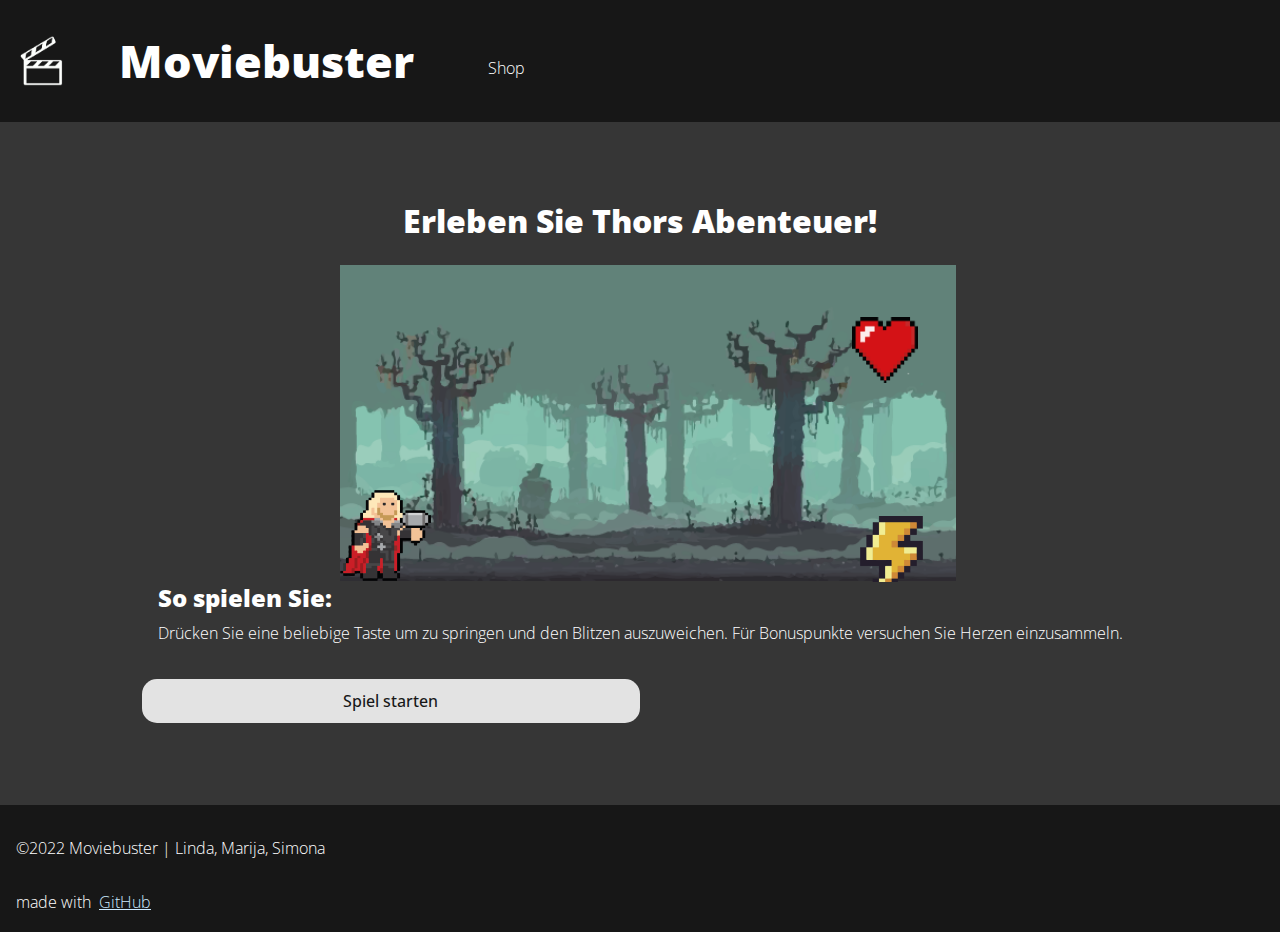
==== commit 05f7dca3: "Add files via upload" ====
--- a/game.html
+++ b/game.html
@@ -7,12 +7,13 @@
   <title>Moviebuster - Onlinegame </title>
   <link rel="icon" type="image/png" href="assets/data/favicon.png">
   <link rel="stylesheet" href="assets/css/game.css">
+  <link rel="stylesheet" href="assets/css/index-shop.css">
 </head>
 
 <body>
 
   <header class="flex">
-    <img src="assets/data/logo.png" alt="Logo Moviebuster" height="100" href="index.html">
+ <img src="assets/data/logo.png" alt="Logo Moviebuster" class="headerlogo" onclick="navigate()">
     <h1 class="masterhead"> <a href="index.html" id="masterhead"> Moviebuster </a> </h1>
     <div class="navigation">
       <p> <a class="navilink" href="shop.html"> Shop </a></p>
@@ -31,7 +32,7 @@
 
 
 
-    <div class="blackbox flexbox">
+    <div class="blackbox2 flexbox">
       <button class="jump-button button2" id="spring"> Springen </button>
 
       <div id="start-screen">
@@ -79,6 +80,7 @@
     <p> made with<a class="link" href="https://github.com/">GitHub</a> </p>
   </footer>
   <script src="assets/js/game.js"></script>
+  <script src="assets/js/script.js"> </script>
 </body>
 
 </html>--- a/assets/css/game.css
+++ b/assets/css/game.css
@@ -21,32 +21,15 @@
   /*Höhe soll 100% des Viewports sein */
 }
 
-main {
-  padding: 4rem;
-}
-
-
-* {
-  padding: 0.5rem;
-}
-
-h1,
-h2,
-h3,
-h4,
-h5 {
-  font-weight: 800;
-}
-
-
-h1,
-h2,
-h3,
-h4,
-h5,
-p {
-  margin-bottom: 0.2em;
-}
+main { padding: 4rem;}
+
+
+* { padding: 0.5rem;}
+
+h1, h2, h3, h4, h5 { font-weight: 800;}
+
+
+h1, h2, h3, h4, h5, p { margin-bottom: 0.2em;}
 
 .masterhead,
 #masterhead,
@@ -57,9 +40,7 @@
   text-decoration: none;
 }
 
-.masterh2 {
-  font-size: 1.2rem;
-}
+.masterh2 {  font-size: 1.2rem;}
 
 .navilink {
   color: white;
@@ -67,41 +48,21 @@
   padding: 0.8rem;
 }
 
-.navilink:hover,
-.page-activ {
-  background-color: #363636;
-
-}
-
-.bold {
-  font-weight: 500;
-}
-
-.italic {
-  font-style: italic;
-}
-
-.green {
-  color: #b3ffc2;
-}
-
-
-.small {
-  font-size: 0.8rem;
-}
-
-.link {
-  color: #ccebff;
-}
-
-.link:hover,
-.link:focus {
-  text-decoration: none;
-}
-
-.link:visited {
-  color: #e4c9ff;
-}
+.navilink:hover, .page-activ {background-color: #363636;}
+
+.bold { font-weight: 500;}
+
+.italic { font-style: italic;}
+
+.green { color: #b3ffc2;}
+
+.small { font-size: 0.8rem;}
+
+.link { color: #ccebff;}
+
+.link:hover, .link:focus { text-decoration: none;}
+
+.link:visited { color: #e4c9ff;}
 
 .blackbox {
   background-color: #171717;
@@ -134,10 +95,10 @@
   flex-direction: column;
   align-items: center;
   justify-content: center;
- 
-}
-
-/*End allgemein */
+
+}
+
+/*End allgemeine Styles */
 
 
 .button {
@@ -150,10 +111,10 @@
   font-size: inherit;
   font-weight: 500;
   width: 50%;
- 
- }
-
- .button2 {
+
+}
+
+.button2 {
   padding: 0.7rem 3rem;
   background-color: #e3e3e3;
   color: #171717;
@@ -165,25 +126,26 @@
   max-width: 80%;
   margin-bottom: 1rem;
   display: none;
- }
+}
 
 .button:hover,
 button:focus {
   background-color: #363636;
   color: white;
- 
-}
-
-
-#restartbutton {display: none;}
-
-.spiel-titel {  margin: -1.5rem 0;}
-
-#about-game {  margin-bottom: 1rem;}
-
-.gametitle { text-align: center; }
-
-#score, #bonustext {
+
+}
+
+
+#restartbutton { display: none;}
+
+.spiel-titel { margin: -1.5rem 0;}
+
+#about-game { margin-bottom: 1rem;}
+
+.gametitle {text-align: center;}
+
+#score,
+#bonustext {
   text-align: center;
   color: white;
   display: none;
@@ -201,27 +163,27 @@
   text-align: center;
 }
 
-#game-over {  display: none;}
+#game-over {display: none;}
 
 /*Game elemente*/
 
 #game {
   width: 600px;
   height: 300px;
-   margin: auto;
-   position: relative;
-  
-   }
-
- #background {
+  margin: auto;
+  position: relative;
+
+}
+
+#background {
   position: absolute;
   background-size: cover;
   width: 600px;
   height: 300px;
   background-image: url("../data/game/wald.png");
- }
-
-.background {background-size: cover;}
+}
+
+.background { background-size: cover;}
 
 .bg-animation { animation: moveBg 6.33s linear infinite;}
 
@@ -230,17 +192,14 @@
   width: 75px;
   top: 225px;
   position: relative;
-   background-size: cover;
-}
-
-.thor {
-  background-image: url("../data/game/thor.png");
-}
+  background-size: cover;
+}
+
+.thor {  background-image: url("../data/game/thor.png");}
 
 .jump-animation { animation: jump 0.8s;}
 
 #blitz {
-  
   width: 50px;
   height: 50px;
   position: relative;
@@ -248,10 +207,10 @@
   left: 520px;
   background-image: url("../data/game/blitz.png");
   background-size: cover;
-  
-}
-
-.blitz-animation {animation: blitz 2s infinite;}
+
+}
+
+.blitz-animation { animation: blitz 2s infinite;}
 
 #herz {
   width: 50px;
@@ -261,7 +220,7 @@
   left: 520px;
   background-image: url("../data/game/herz.png");
   background-size: cover;
- 
+
 }
 
 .herzAnimation { animation: herz1 3s infinite;}
@@ -273,26 +232,26 @@
 @keyframes blitz {
   0% {  left: 520px; }
 
-  100% {   left: -50px; }
+  100% {left: -50px;  }
 }
 
 
 @keyframes jump {
-  0% {   top: 225px; }
-
-  50% {  top: 75px; }
-
-  75% { top: 75px; }
-
-  100% {top: 225px; }
+  0% { top: 225px; }
+
+  50% {top: 75px; }
+
+  75% { top: 75px;}
+
+  100% { top: 225px;}
 }
 
 
 
 @keyframes herz1 {
-  0% { left: 520px; }
-
-  100% { left: -65px;}
+  0% {left: 520px;}
+
+  100% { left: -65px; }
 }
 
 @keyframes herz2 {
@@ -321,23 +280,25 @@
 
 
 @keyframes moveBg {
-  0% { background-position: 0 0;}
-
-  100% { background-position: -600px 0;}
-}
-
-.death {background-image: url("../data/game/tot.png") }
-.herzCollect {background-image: url("../data/game/collect.png")}
+  0% { background-position: 0 0; }
+
+  100% { background-position: -600px 0; }
+}
+
+.death { background-image: url("../data/game/tot.png")}
+
+.herzCollect { background-image: url("../data/game/collect.png")}
 
 /*Der "Springen" Buttons soll nur für Touchscreens angezeigt werden, die keine Tastatur haben, mit der man springen kann*/
 
 /* smartphones, touchscreens */
 @media (hover: none) and (pointer: coarse) {
-  .button2 {display: block;}
-  
-}
+  .button2 {  display: block; }
+
+}
+
 /* stylus-based screens */
 @media (hover: none) and (pointer: fine) {
-  .button2 {display: block;}
- 
+  .button2 { display: block; }
+
 }--- a/assets/css/index-shop.css
+++ b/assets/css/index-shop.css
@@ -0,0 +1,288 @@
+@import url('https://fonts.googleapis.com/css2?family=Open+Sans:ital,wght@0,300;0,500;0,700;0,800;1,300;1,800&display=swap');
+
+html {
+  -webkit-box-sizing: border-box;
+  box-sizing: border-box;
+  font-family: "Open Sans", Arial, sans-serif;
+  font-weight: 300;
+
+  background-color: #363636;
+  color: white;
+  padding: 0;
+  margin: 0;
+
+}
+
+body {
+  display: flex;
+  flex-flow: column;
+  min-height: 100vh;
+  /*Höhe soll 100% des Viewports sein */
+}
+
+main { padding: 4rem;}
+
+.less-padding {padding: 1rem 0.5rem;}
+
+
+* { padding: 0.5rem;}
+
+h1, h2, h3, h4, h5 { font-weight: 800;}
+
+
+h1, h2,  h3, h4, h5, p {  margin-bottom: 0.2em; }
+
+.masterhead,
+#masterhead {
+  font-size: 1.9rem;
+  margin: 0.5rem;
+  color: white;
+  text-decoration: none;
+}
+
+.headerlogo { width: 10%;}
+
+.masterh2 {  font-size: 1.2rem;}
+
+.bold {  font-weight: 500;}
+
+.italic { font-style: italic;}
+
+.green { color: #b3ffc2;}
+
+
+.small {  font-size: 0.8rem;}
+
+.link { color: #ccebff;}
+
+.link:hover, .link:focus {  text-decoration: none;}
+
+.link:visited { color: #e4c9ff;}
+
+.navilink {
+  color: white;
+  text-decoration: none;
+  padding: 0.8rem;
+}
+
+.navilink:hover, .page-activ { background-color: #363636;}
+
+header {
+  background-color: #171717;
+  margin: -1rem;
+  width: auto;
+}
+
+.flex {
+  display: flex;
+  flex-flow: row;
+  align-items: center;
+  flex-wrap: wrap;
+}
+
+footer {
+  background-color: #171717;
+  margin: -1rem;
+  margin-top: auto;
+  width: auto;
+}
+
+
+/* Startpage*/
+
+.headerbild {
+  max-height: 300px;
+  object-fit: cover;
+  width: 100%;
+  margin: 1rem 0;
+}
+
+.blackbox {
+  background-color: #171717;
+  margin: 1rem -0.5rem;
+  padding: 1rem 0.5rem;
+}
+
+
+.infotext { display: none;}
+
+.info-visible {
+  display: block;
+  font-family: inherit;
+  color: #ff8091;
+  font-size: 0.8rem;
+}
+
+
+input[type="text"],
+input[type="email"] {
+  border-radius: 7px;
+  font-family: inherit;
+  background-color: #e3e3e3;
+  border: none;
+  width: 85%;
+  margin-bottom: 0.5rem;
+  padding: 0.3rem;
+}
+
+input[type="radio"] { margin-bottom: 1.3rem;}
+
+#submitbutton {
+  padding: 0.7rem 1rem;
+  background-color: #e3e3e3;
+  color: #171717;
+  border: none;
+  border-radius: 15px;
+  font-family: inherit;
+  font-size: inherit;
+  font-weight: 500;
+}
+
+.vorname,
+.nachname,
+.email {
+  display: flex;
+  justify-content: space-between;
+  flex-wrap: wrap;
+  flex-direction: column;
+}
+
+
+.legal p { font-size: 0.9rem;}
+
+
+
+
+
+/*Shop */
+.produktbild { max-width: 50%;}
+
+.produkdetail-tab td { padding: 0.5rem;}
+
+.more-info td { padding: 0.5rem 1.8rem 0.5rem 0;}
+
+.more-info li { margin-bottom: -1rem;}
+
+select {
+  font-family: inherit;
+  background-color: #242424;
+  color: white;
+  border: none;
+  padding: 0.4rem 0.8rem;
+}
+
+
+.zwischentitel { margin-bottom: -1rem;}
+
+.waren-button {
+  padding: 1rem 2rem;
+  background-color: #e3e3e3;
+  color: #171717;
+  border: none;
+  border-radius: 15px;
+  font-family: inherit;
+  font-size: 1rem;
+  font-weight: 500;
+}
+
+.waren-button:hover,
+.waren-button:focus {
+  background-color: #171717;
+  color: white;
+}
+
+
+.trailervid {
+  font-family: inherit;
+  max-width: 515px;
+}
+
+
+
+/* Responsive all pages*/
+
+/* ganz klein; unter 350 px*/
+@media screen and (max-width: 350px) {
+
+
+  main { padding: 0.2rem; }
+
+  * { padding: 0.1rem; }
+
+  .masterh2 {
+    font-size: 1rem;
+    margin-left: 0.6rem;
+  }
+
+  .zwischentitel {  margin-bottom: 0;  }
+
+  .headerlogo {  width: 15%;  }
+
+
+}
+
+
+/* klein; unter 500 px*/
+@media screen and (max-width: 500px) {
+
+
+
+  .produkdetail-tab td { font-size: 0.9rem; }
+
+  p { font-size: 0.9rem; }
+
+  .more-info td {
+    padding: 0.5rem 1rem 0.5rem 0;
+    font-size: 0.9rem;
+  }
+
+  main {padding: 0.6rem; }
+
+  .produktbild { max-width: 90%; }
+
+  .waren-button { font-size: 0.9rem;  }
+
+  .trailervid {
+    width: 90%;
+    height: auto;
+  }
+
+}
+
+/* gross; über 900 px*/
+@media screen and (min-width: 900px) {
+
+  .zweier-grid {
+    display: grid;
+    grid-template-columns: 50% 50%;
+  }
+
+  .flexbox-formular {
+    display: flex;
+    flex-direction: row;
+    justify-content: around;
+  }
+
+  .blackbox {
+    margin: 1.5rem;
+    padding: 2rem;
+
+  }
+
+  input[type="text"],
+  input[type="email"] {
+    border-radius: 7px;
+    width: 50%;
+    margin-bottom: 0.5rem;
+  }
+
+
+  .masterhead,
+  #masterhead {
+    font-size: 2.8rem;
+    margin: 0.9rem;
+  }
+
+  .headerlogo {width: 4%; }
+
+}